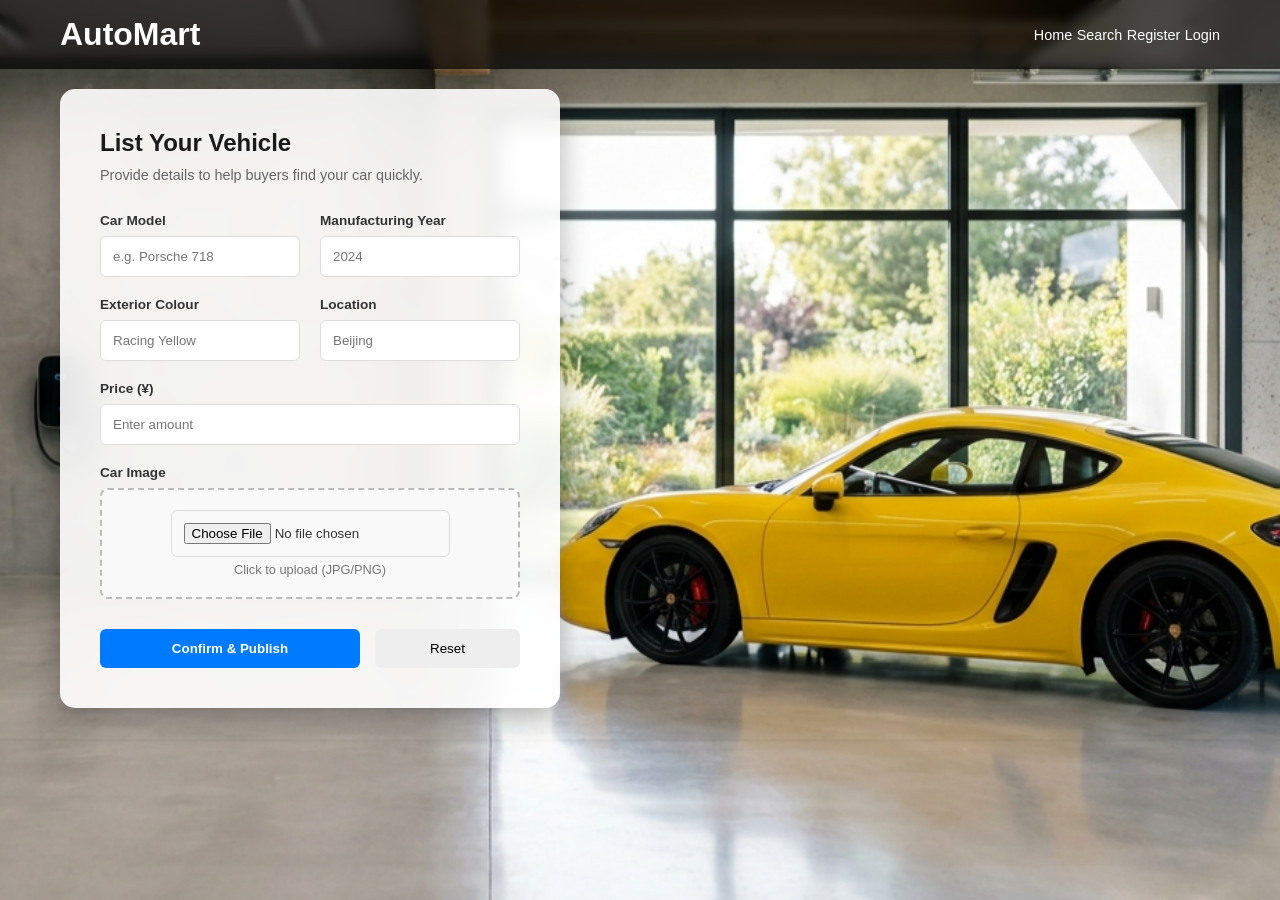
==== addcar.html @ 07ffa593 "change name" ====
<!DOCTYPE html>
<html lang="en">
<head>
    <meta charset="UTF-8">
    <meta name="viewport" content="width=device-width, initial-scale=1.0">
    <title>Add Car - Online Car Sale</title>
    <style>
        /* Basic style reset */
        * { box-sizing: border-box; margin: 0; padding: 0; }

        body {
            font-family: 'Segoe UI', Tahoma, Geneva, Verdana, sans-serif;
            /* 1. Set background image */
            background: url('porsche.png.png') no-repeat center center fixed;
            background-size: cover;
            color: #333;
            min-height: 100vh;
        }

        .site-header {
            background: rgba(0, 0, 0, 0.7);
            color: white;
            padding: 1rem 0;
            backdrop-filter: blur(5px);
        }

        .header-container {
            max-width: 1200px;
            margin: 0 auto;
            padding: 0 20px;
            display: flex;
            justify-content: space-between; 
            align-items: center;
        }

        .container {
            max-width: 1200px;
            margin: 0 auto;
            padding: 0 20px;
            display: flex;
            justify-content: flex-start; 
            align-items: center;
            min-height: calc(100vh - 80px);
        }

        /* 3. Form wrapper styles with glassmorphism */
        .form-wrapper {
            background: rgba(255, 255, 255, 0.9);
            backdrop-filter: blur(10px);
            padding: 40px;
            border-radius: 15px;
            box-shadow: 0 10px 30px rgba(0,0,0,0.3);
            width: 100%;
            max-width: 500px;
            margin: 20px 0;
        }

        h2 { margin-bottom: 10px; color: #1a1a1a; }
        .subtitle { margin-bottom: 30px; color: #666; font-size: 0.9rem; }

        /* Internal form layout */
        .form-grid {
            display: grid;
            grid-template-columns: 1fr 1fr;
            gap: 20px;
        }

        .form-group { display: flex; flex-direction: column; }
        .full-width { grid-column: span 2; }

        label { margin-bottom: 8px; font-weight: 600; font-size: 0.85rem; }
        input {
            padding: 12px;
            border: 1px solid #ddd;
            border-radius: 6px;
            outline: none;
            transition: border-color 0.3s;
        }
        input:focus { border-color: #007bff; }

        /* Upload box styles */
        .file-upload-box {
            border: 2px dashed #bbb;
            padding: 20px;
            text-align: center;
            border-radius: 8px;
            background: #f9f9f9;
            cursor: pointer;
        }

        .form-actions {
            margin-top: 30px;
            display: flex;
            gap: 15px;
        }

        .btn-primary {
            background: #007bff;
            color: white;
            border: none;
            padding: 12px 25px;
            border-radius: 6px;
            cursor: pointer;
            font-weight: bold;
            flex: 2;
        }

        .btn-secondary {
            background: #eee;
            border: none;
            padding: 12px 20px;
            border-radius: 6px;
            cursor: pointer;
            flex: 1;
        }

        nav a { color: #fff; text-decoration: none; font-size: 0.9rem; }
        nav a:hover { text-decoration: underline; }
        
        /* Responsive adjustments */
        @media (max-width: 768px) {
            .container { justify-content: center; }
            .form-grid { grid-template-columns: 1fr; }
            .full-width { grid-column: span 1; }
        }
    </style>
</head>
<script>
    const form = document.getElementById('addCarForm');
    const imageInput = document.getElementById('image');

    // Image Preview Logic
    imageInput.addEventListener('change', function(e) {
        const file = e.target.files[0];
        if (file && file.type.startsWith('image/')) {
            const reader = new FileReader();
            reader.onload = function(event) {
                const previewBox = document.querySelector('.file-upload-box');
                previewBox.style.backgroundImage = `url(${event.target.result})`;
                previewBox.style.backgroundSize = 'cover';
                previewBox.querySelector('.upload-hint').style.display = 'none';
            };
            reader.readAsDataURL(file);
        }
    });

    // Form Validation Logic
    form.addEventListener('submit', function(e) {
        const year = document.getElementById('year').value;
        const currentYear = new Date().getFullYear();
        if (year > currentYear + 1) {
            alert('Please enter a valid manufacturing year.');
            e.preventDefault();
        }
    });
</script>
<body>
    <header class="site-header">
        <div class="header-container">
            <h1>AutoMart</h1>
            <nav class="nav-menu">
                <a href="home.html">Home</a>
                <a href="search.html">Search</a>
                <a href="register.html">Register</a>
                <a href="login.html">Login</a>
            </nav> 
        </div>
    </header>

    <main class="container" style="min-height: auto; justify-content: space-between;" >
        <section class="form-wrapper">
            <h2>List Your Vehicle</h2>
            <p class="subtitle">Provide details to help buyers find your car quickly.</p>
            
            <form id="addCarForm" action="#" method="POST" enctype="multipart/form-data">
                <div class="form-grid">
                    <div class="form-group">
                        <label for="model">Car Model</label>
                        <input type="text" id="model" name="model" placeholder="e.g. Porsche 718" required>
                    </div>

                    <div class="form-group">
                        <label for="year">Manufacturing Year</label>
                        <input type="number" id="year" name="year" placeholder="2024" min="1900" max="2026" required>
                    </div>

                    <div class="form-group">
                        <label for="color">Exterior Colour</label>
                        <input type="text" id="color" name="color" placeholder="Racing Yellow" required>
                    </div>

                    <div class="form-group">
                        <label for="location">Location</label>
                        <input type="text" id="location" name="location" placeholder="Beijing" required>
                    </div>

                    <div class="form-group full-width">
                        <label for="price">Price (¥)</label>
                        <input type="number" id="price" name="price" placeholder="Enter amount" min="0" required>
                    </div>

                    <div class="form-group full-width upload-group">
                        <label for="image">Car Image</label>
                        <div class="file-upload-box">
                            <input type="file" id="image" name="image" accept="image/png, image/jpeg" required>
                            <p class="upload-hint" style="font-size: 0.8rem; color: #777; margin-top: 5px;">Click to upload (JPG/PNG)</p>
                        </div>
                    </div>
                </div>

                <div class="form-actions">
                    <button type="submit" class="btn-primary">Confirm & Publish</button>
                    <button type="reset" class="btn-secondary">Reset</button>
                </div>
            </form>
        </section>
    </main>
</body>
</html>
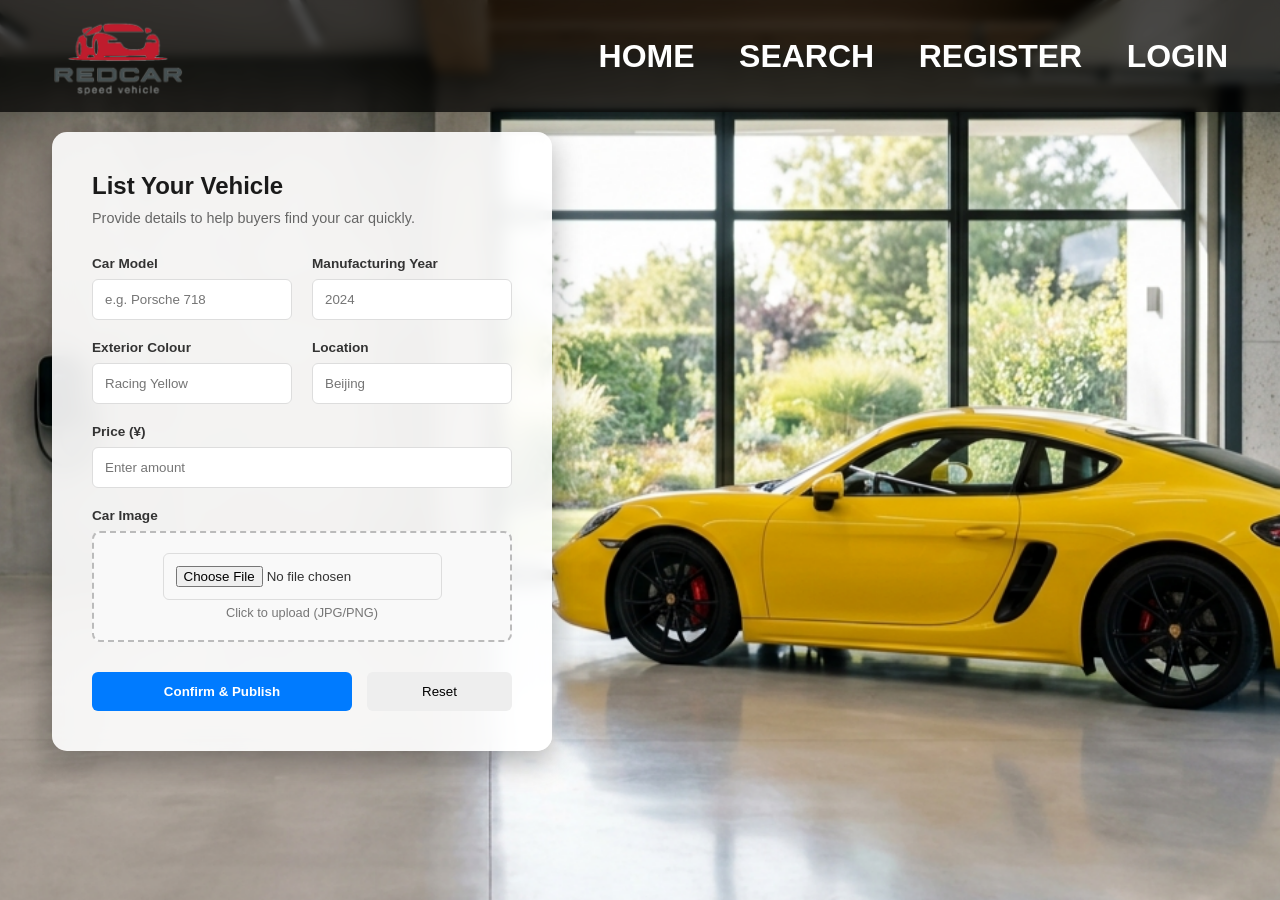
==== commit 96eed3f9: "add logo" ====
--- a/addcar.html
+++ b/addcar.html
@@ -23,9 +23,15 @@
             padding: 1rem 0;
             backdrop-filter: blur(5px);
         }
+        
+        .site-logo {
+             height: 80px;
+             width: auto;
+             display: block;
+        }
 
         .header-container {
-            max-width: 1200px;
+            max-width: 95%;
             margin: 0 auto;
             padding: 0 20px;
             display: flex;
@@ -33,8 +39,12 @@
             align-items: center;
         }
 
+        .logo-container {
+             margin-left: 10;
+        }
+
         .container {
-            max-width: 1200px;
+            max-width: 95%;
             margin: 0 auto;
             padding: 0 20px;
             display: flex;
@@ -114,7 +124,15 @@
             flex: 1;
         }
 
-        nav a { color: #fff; text-decoration: none; font-size: 0.9rem; }
+        nav a { 
+            color: #fff; 
+            text-decoration: none; 
+            font-size: 2rem; 
+            font-weight: 800;
+            margin-left: 40px; 
+            transition: color 0.3s;
+            text-transform: uppercase;
+        }
         nav a:hover { text-decoration: underline; }
         
         /* Responsive adjustments */
@@ -156,16 +174,19 @@
 </script>
 <body>
     <header class="site-header">
-        <div class="header-container">
-            <h1>AutoMart</h1>
-            <nav class="nav-menu">
-                <a href="home.html">Home</a>
-                <a href="search.html">Search</a>
-                <a href="register.html">Register</a>
-                <a href="login.html">Login</a>
-            </nav> 
-        </div>
-    </header>
+    <div class="header-container">
+        <a href="home.html" class="logo-container">
+            <img src="logo.png" alt="RedCar Logo" class="site-logo">
+        </a>
+        
+        <nav class="nav-menu">
+            <a href="home.html">Home</a>
+            <a href="search.html">Search</a>
+            <a href="register.html">Register</a>
+            <a href="login.html">Login</a>
+        </nav> 
+    </div>
+</header>
 
     <main class="container" style="min-height: auto; justify-content: space-between;" >
         <section class="form-wrapper">
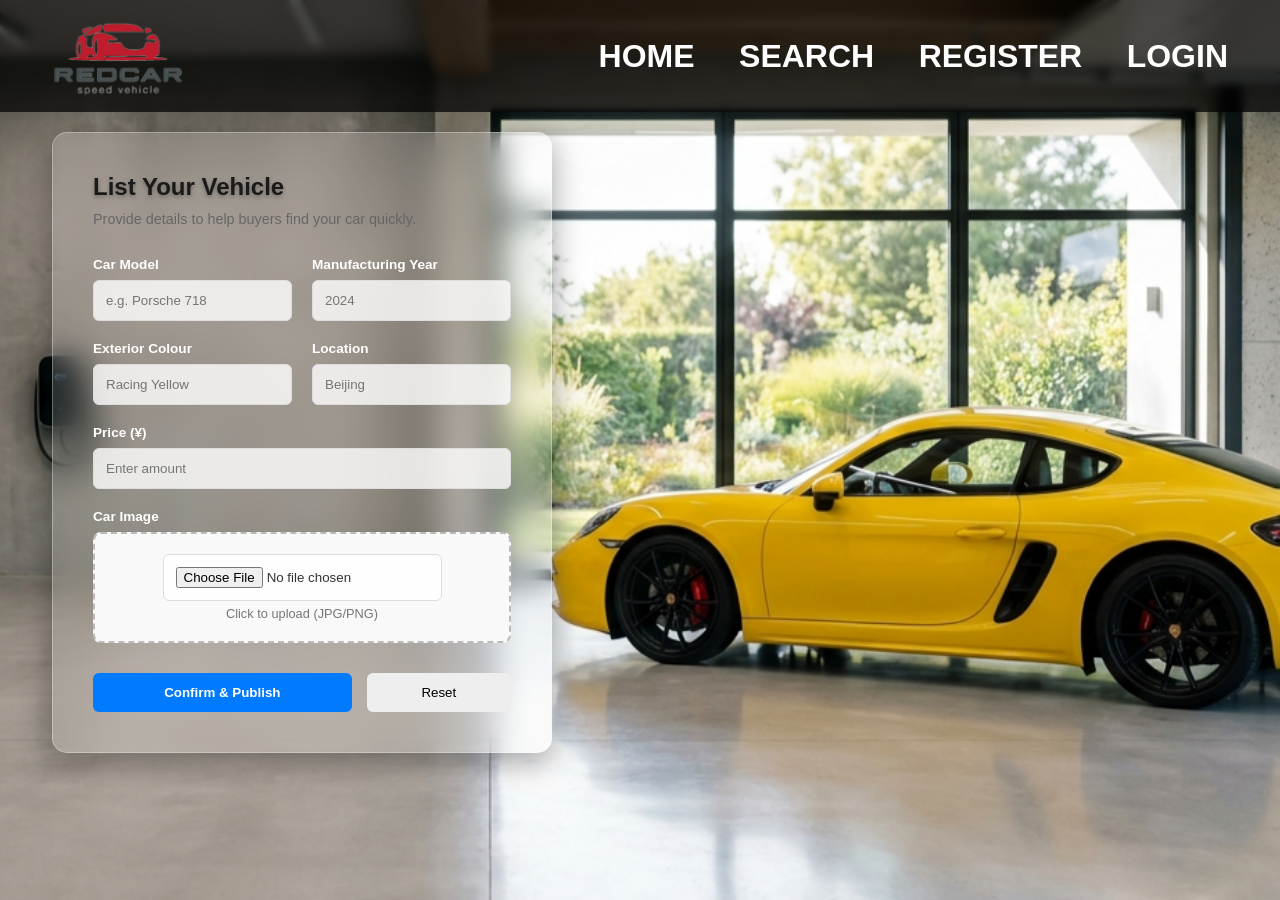
==== commit da000a5f: "color change" ====
--- a/addcar.html
+++ b/addcar.html
@@ -55,14 +55,43 @@
 
         /* 3. Form wrapper styles with glassmorphism */
         .form-wrapper {
-            background: rgba(255, 255, 255, 0.9);
-            backdrop-filter: blur(10px);
+            background: rgba(255, 255, 255, 0.15); 
+            backdrop-filter: blur(15px);
+            -webkit-backdrop-filter: blur(15px);
+            border: 1px solid rgba(255, 255, 255, 0.3);
+            box-shadow: 0 8px 32px 0 rgba(0, 0, 0, 0.37);
             padding: 40px;
             border-radius: 15px;
-            box-shadow: 0 10px 30px rgba(0,0,0,0.3);
             width: 100%;
             max-width: 500px;
             margin: 20px 0;
+        }
+        
+        h2 { 
+            margin-bottom: 10px; 
+            color: #ffffff;
+            text-shadow: 0 2px 4px rgba(0,0,0,0.3);
+        }
+
+        .subtitle { 
+            margin-bottom: 30px; 
+            color: #e0e0e0;
+        }
+        
+        label { 
+            margin-bottom: 8px; 
+            font-weight: 600; 
+            font-size: 0.85rem; 
+            color: #ffffff; 
+        }
+        
+        input {
+            padding: 12px;
+            border: 1px solid rgba(255, 255, 255, 0.3);
+            border-radius: 6px;
+            background: rgba(255, 255, 255, 0.8);
+            outline: none;
+            transition: all 0.3s;
         }
 
         h2 { margin-bottom: 10px; color: #1a1a1a; }
